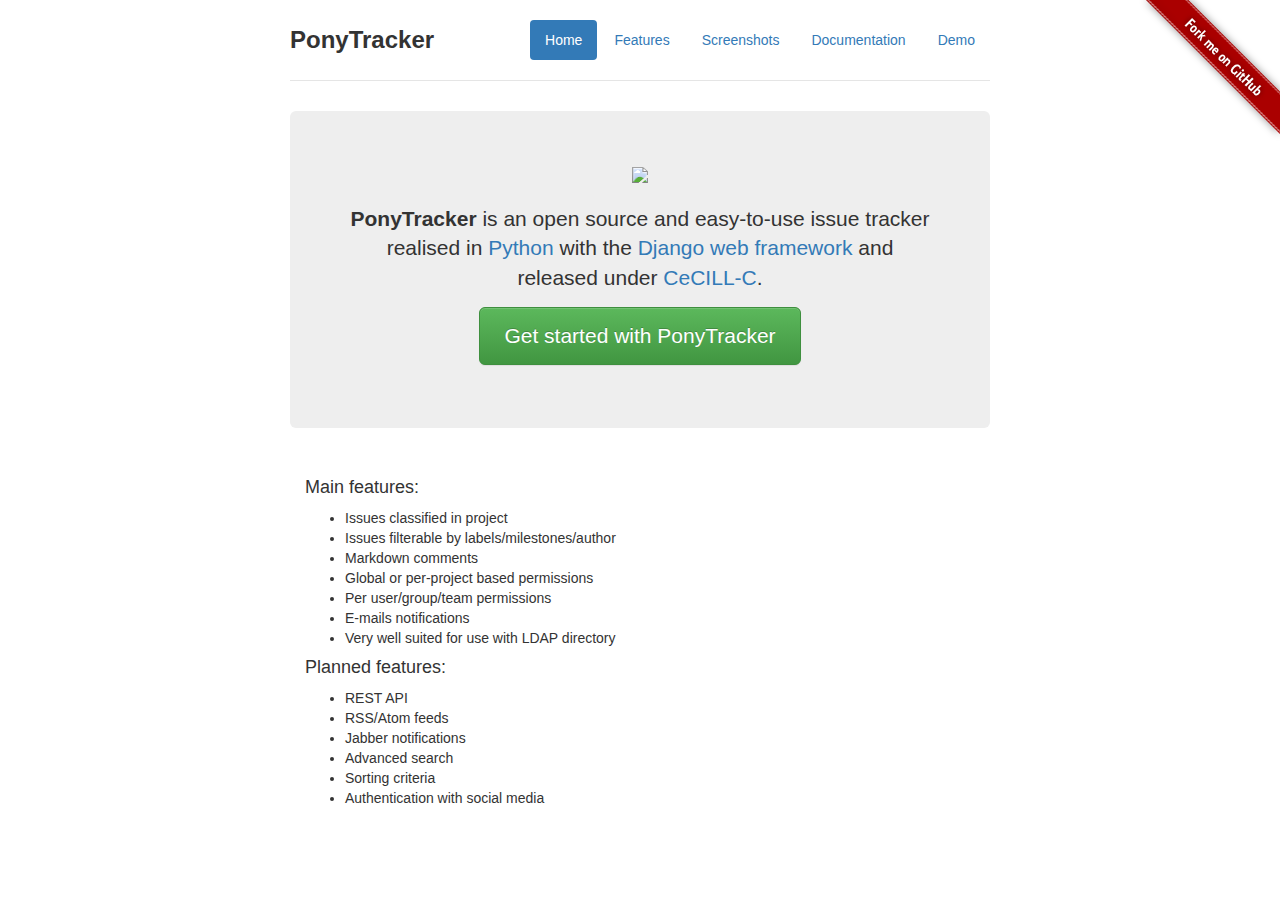
==== index.html @ 2d202a65 "v2 with bootstrap" ====
<!DOCTYPE html>
<html lang="en">
  <head>
    <meta charset="utf-8">
    <meta http-equiv="X-UA-Compatible" content="IE=edge">
    <meta name="viewport" content="width=device-width, initial-scale=1">
    <meta name="description" content="PonyTracker is an open source and easy-to-use github-like issue tracker realised with the Django web framework and released under CeCILL-C.">
    <meta name="author" content="Élie Bouttier">
    <meta name="keywords" content="PonyTracker, issue tracker, issue tracking system, trouble ticket system, support ticket, requeste managment, incident ticket system, bug tracking system" />
    <link rel="icon" href="favicon.ico">

    <title>PonyTracker - the open source and easy-to-use issue tracker</title>

    <link href="css/bootstrap.min.css" rel="stylesheet">
    <link href="css/bootstrap-theme.min.css" rel="stylesheet">
    <link href="css/style.css" rel="stylesheet">

    <!-- HTML5 shim and Respond.js for IE8 support of HTML5 elements and media queries -->
    <!--[if lt IE 9]>
      <script src="https://oss.maxcdn.com/html5shiv/3.7.2/html5shiv.min.js"></script>
      <script src="https://oss.maxcdn.com/respond/1.4.2/respond.min.js"></script>
    <![endif]-->
  </head>

  <body>

    <div class="container">
      <div class="header clearfix">
        <nav>
          <ul class="nav nav-pills pull-right">
            <li role="presentation" class="active"><a href="/">Home</a></li>
            <li role="presentation"><a href="/features.html">Features</a></li>
            <li role="presentation"><a href="/screenshots.html">Screenshots</a></li>
            <li role="presentation"><a href="https://ponytracker.readthedocs.org/">Documentation</a></li>
            <li role="presentation"><a href="https://demo.ponytracker.eu.org">Demo</a></li>
          </ul>
        </nav>
        <h3><strong>PonyTracker</strong></h3>
      </div>

      <div class="jumbotron">
        <p><a href="img/ponytracker.hd.png"><img src="img/ponytracker.sd.png" /></a></p>
        <p class="lead"><strong>PonyTracker</strong> is an open source and easy-to-use issue&#160;tracker realised in <a href="https://www.python.org/">Python</a> with the <a href="https://www.djangoproject.com/">Django web framework</a> and released under <a href="http://www.cecill.info/licences/Licence_CeCILL-C_V1-en.html">CeCILL-C</a>.</p>
        <p><a class="btn btn-lg btn-success" href="https://ponytracker.readthedocs.org/" role="button">Get started with PonyTracker</a></p>
      </div>

      <div class="row marketing">
        <div class="col-lg-12">
          <h4>Main features:</h4>
          <ul>
              <li>Issues classified in project</li>
              <li>Issues filterable by labels/milestones/author</li>
              <li>Markdown comments</li>
              <li>Global or per-project based permissions</li>
              <li>Per user/group/team permissions</li>
              <li>E-mails notifications</li>
              <li>Very well suited for use with LDAP directory</li>
          </ul>

          <h4>Planned features:</h4>
          <ul>
              <li>REST API</li>
              <li>RSS/Atom feeds</li>
              <li>Jabber notifications</li>
              <li>Advanced search</li>
              <li>Sorting criteria</li>
              <li>Authentication with social media</li>
          </ul>
        </div>

        <!--<p class="text-center"><a class="btn btn-primary" href="/features.html" role="button">See all features</a></p>-->
      </div>

    </div> <!-- /container -->

    <a href="https://github.com/ponytracker/ponytracker"><img style="position: absolute; top: 0; right: 0; border: 0;" src="img/forkme.png" alt="Fork me on GitHub" data-canonical-src="img/forkme.png"></a>

    <!-- Piwik -->
    <script type="text/javascript">
      var _paq = _paq || [];
      _paq.push(['trackPageView']);
      _paq.push(['enableLinkTracking']);
      (function() {
        var u=(("https:" == document.location.protocol) ? "https" : "http") + "://piwik.cannelle.tetaneutral.net/";
        _paq.push(['setTrackerUrl', u+'piwik.php']);
        _paq.push(['setSiteId', 5]);
        var d=document, g=d.createElement('script'), s=d.getElementsByTagName('script')[0]; g.type='text/javascript';
        g.defer=true; g.async=true; g.src=u+'piwik.js'; s.parentNode.insertBefore(g,s);
      })();
    </script>
    <noscript><p><img src="http://piwik.cannelle.tetaneutral.net/piwik.php?idsite=5" style="border:0;" alt="" /></p></noscript>
    <!-- End Piwik Code -->

  </body>
</html>
---- css/style.css ----
/* Space out content a bit */
body {
  padding-top: 20px;
  padding-bottom: 20px;
}

/* Everything but the jumbotron gets side spacing for mobile first views */
.header,
.marketing,
.footer {
  padding-right: 15px;
  padding-left: 15px;
}

/* Custom page header */
.header {
  padding-bottom: 20px;
  border-bottom: 1px solid #e5e5e5;
}
/* Make the masthead heading the same height as the navigation */
.header h3 {
  margin-top: 0;
  margin-bottom: 0;
  line-height: 40px;
}

/* Custom page footer */
.footer {
  padding-top: 19px;
  color: #777;
  border-top: 1px solid #e5e5e5;
}

/* Customize container */
@media (min-width: 768px) {
  .container {
    max-width: 730px;
  }
}
.container-narrow > hr {
  margin: 30px 0;
}

/* Main marketing message and sign up button */
.jumbotron {
  text-align: center;
  border-bottom: 1px solid #e5e5e5;
}
.jumbotron .btn {
  padding: 14px 24px;
  font-size: 21px;
}

/* Supporting marketing content */
.marketing {
  margin: 40px 0;
}
.marketing p + h4 {
  margin-top: 28px;
}

/* Responsive: Portrait tablets and up */
@media screen and (min-width: 768px) {
  /* Remove the padding we set earlier */
  .header,
  .marketing,
  .footer {
    padding-right: 0;
    padding-left: 0;
  }
  /* Space out the masthead */
  .header {
    margin-bottom: 30px;
  }
  /* Remove the bottom border on the jumbotron for visual effect */
  .jumbotron {
    border-bottom: 0;
  }
}

.carousel-caption {
    color: black;
}
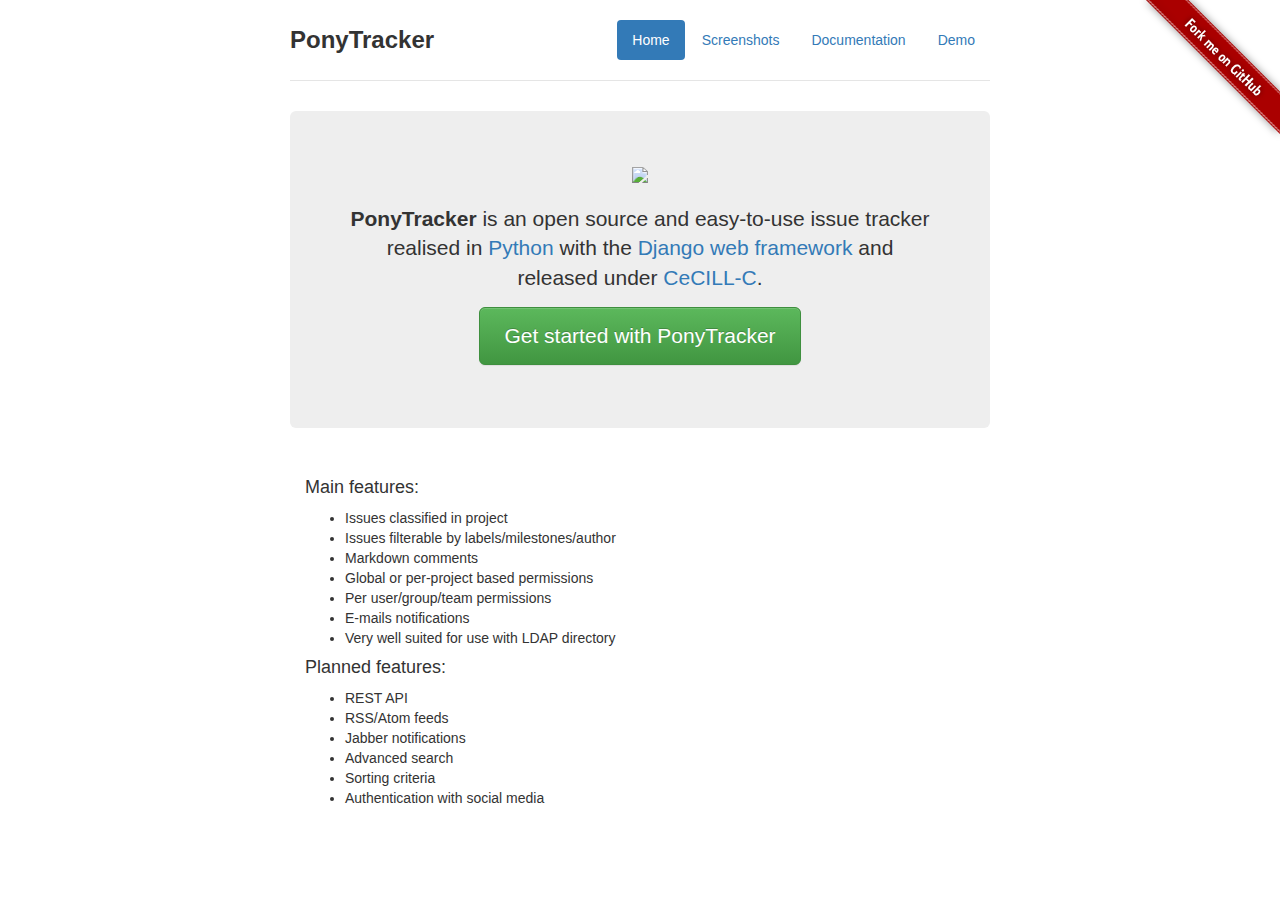
==== commit 9aa6bf1f: "disable page features (not yet available)" ====
--- a/index.html
+++ b/index.html
@@ -29,7 +29,7 @@
         <nav>
           <ul class="nav nav-pills pull-right">
             <li role="presentation" class="active"><a href="/">Home</a></li>
-            <li role="presentation"><a href="/features.html">Features</a></li>
+            <!--<li role="presentation"><a href="/features.html">Features</a></li>-->
             <li role="presentation"><a href="/screenshots.html">Screenshots</a></li>
             <li role="presentation"><a href="https://ponytracker.readthedocs.org/">Documentation</a></li>
             <li role="presentation"><a href="https://demo.ponytracker.eu.org">Demo</a></li>
